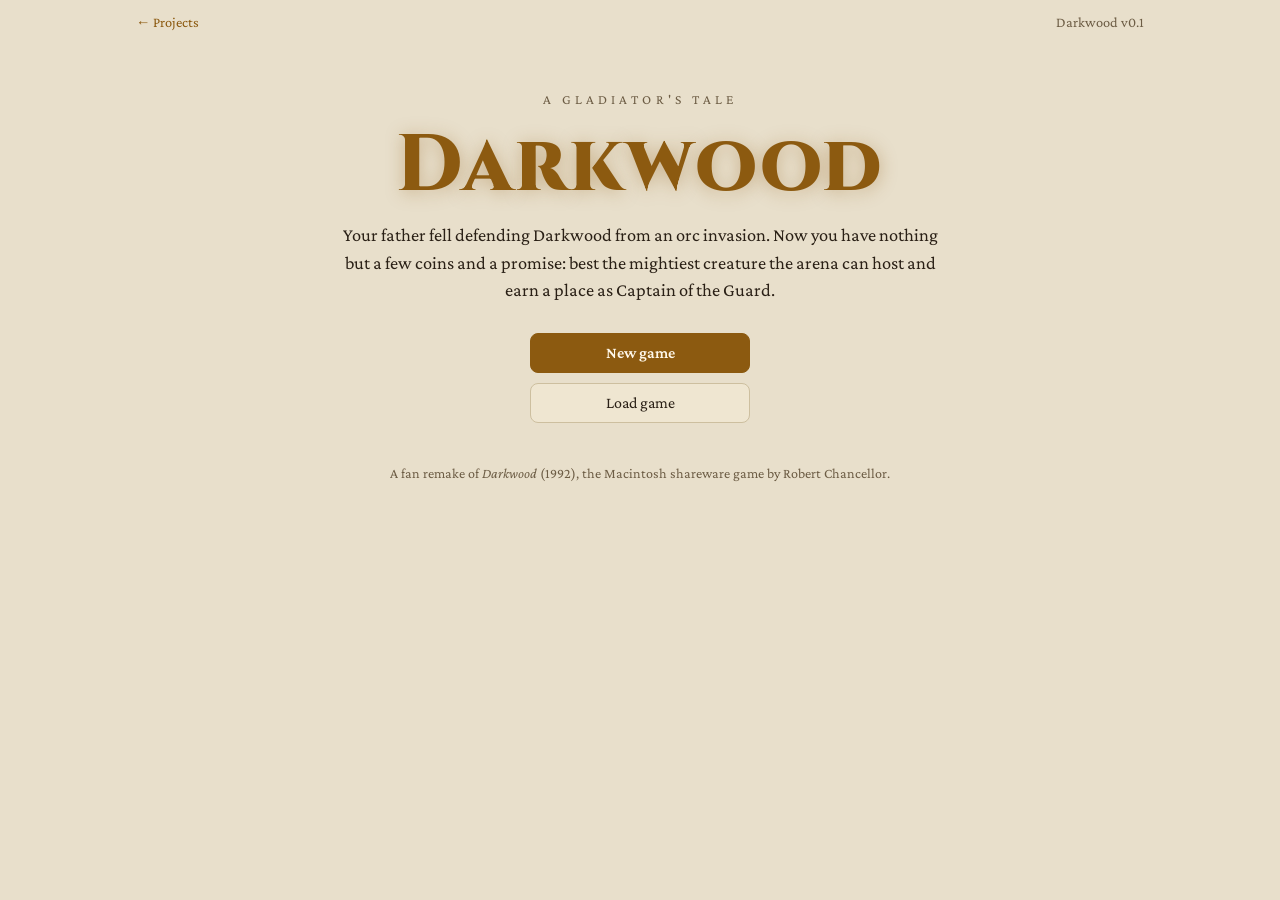
==== Darkwood/index.html @ b0daf38e "Darkwood clone init" ====
<!doctype html>
<html lang="en">
<head>
<meta charset="utf-8">
<meta name="viewport" content="width=device-width, initial-scale=1">
<title>Darkwood</title>
<meta name="description" content="A browser remake of Darkwood, the 1992 Macintosh gladiator arena game. Fight from giant rats to a red dragon.">
<link rel="icon" href="data:image/svg+xml,<svg xmlns=%22http://www.w3.org/2000/svg%22 viewBox=%220 0 100 100%22><text y=%22.9em%22 font-size=%2290%22>⚔️</text></svg>">
<link rel="preconnect" href="https://fonts.googleapis.com">
<link rel="preconnect" href="https://fonts.gstatic.com" crossorigin>
<link href="https://fonts.googleapis.com/css2?family=Cinzel:wght@600;800&family=Crimson+Pro:ital,wght@0,400;0,600;1,400&display=swap" rel="stylesheet">
<link rel="stylesheet" href="css/game.css">
</head>
<body>
<div class="app">
  <header class="topbar">
    <a class="brand" href="../">← Projects</a>
    <span class="version">Darkwood v0.1</span>
  </header>
  <div id="status" class="status" aria-live="polite"></div>
  <div id="flash"></div>
  <main id="screen">
    <noscript><p>Darkwood needs JavaScript to run.</p></noscript>
  </main>
</div>
<script type="module" src="js/main.js"></script>
</body>
</html>
---- Darkwood/css/game.css ----
/* Darkwood: torchlit stone and parchment. Dark by default, with a light
   "parchment" theme for people whose system prefers light. */

:root {
  --bg: #14110e;
  --panel: #201b16;
  --panel-2: #2a231c;
  --ink: #eadfc8;
  --muted: #a8987c;
  --line: #3d3328;
  --accent: #d9a441;
  --accent-ink: #1b1408;
  --good: #6fbf5f;
  --warn: #e0a43a;
  --bad: #e0574a;
  --magic: #9fb7ff;
  --radius: 8px;
  --font: "Crimson Pro", Georgia, "Times New Roman", serif;
  --display: "Cinzel", "Trajan Pro", Georgia, serif;
  color-scheme: dark;
}
@media (prefers-color-scheme: light) {
  :root:not([data-theme="dark"]) {
    --bg: #e8dfcb;
    --panel: #f6f0e1;
    --panel-2: #efe6d1;
    --ink: #2a2016;
    --muted: #6d5d45;
    --line: #cdbf9f;
    --accent: #8c5a10;
    --accent-ink: #fff8ea;
    --good: #2f7d22;
    --warn: #9a6200;
    --bad: #b02a1e;
    --magic: #2f4fb0;
    color-scheme: light;
  }
}

* { box-sizing: border-box; }
html { -webkit-text-size-adjust: 100%; }
body {
  margin: 0;
  background: var(--bg);
  color: var(--ink);
  font-family: var(--font);
  font-size: 18px;
  line-height: 1.5;
}
.app { max-width: 1040px; margin: 0 auto; padding: 12px 16px 48px; }

h1, h2, h3 { font-family: var(--display); font-weight: 800; letter-spacing: 0.02em; line-height: 1.2; }
h2 { font-size: 1.5rem; margin: 18px 0 8px; }
h3 { font-size: 1.05rem; margin: 0 0 10px; }
p { margin: 8px 0; }
a { color: var(--accent); }
.muted { color: var(--muted); }
.small { font-size: 0.88rem; }
.magic { color: var(--magic); }
.warn-text { color: var(--warn); }
:focus-visible { outline: 3px solid var(--accent); outline-offset: 2px; }

/* ---- Top bar and status ---- */
.topbar { display: flex; justify-content: space-between; align-items: center; font-size: 0.9rem; color: var(--muted); }
.brand { text-decoration: none; }
.status {
  margin-top: 10px;
  background: var(--panel);
  border: 1px solid var(--line);
  border-radius: var(--radius);
  padding: 10px 14px;
}
.status:empty { display: none; }
.status-name { font-family: var(--display); }
.status-grid { display: flex; flex-wrap: wrap; gap: 4px 22px; margin: 6px 0 0; }
.status-grid div { min-width: 0; }
.status-grid dt { font-size: 0.75rem; text-transform: uppercase; letter-spacing: 0.06em; color: var(--muted); }
.status-grid dd { margin: 0; font-weight: 600; font-variant-numeric: tabular-nums; }
.status-grid .hp { min-width: 140px; }

/* ---- Bars ---- */
.bar { height: 10px; background: var(--panel-2); border: 1px solid var(--line); border-radius: 99px; overflow: hidden; margin-top: 4px; }
.bar span { display: block; height: 100%; background: var(--good); transition: width 0.25s ease; }
.bar.warn span { background: var(--warn); }
.bar.bad span { background: var(--bad); }

/* ---- Messages ---- */
.flash { margin: 10px 0 0; padding: 8px 12px; border-radius: var(--radius); border: 1px solid var(--line); background: var(--panel-2); }
.flash.ok { border-color: color-mix(in srgb, var(--good) 50%, var(--line)); }
.flash.err { border-color: var(--bad); color: var(--bad); }

/* ---- Buttons ---- */
button, .button-like {
  font: inherit;
  font-size: 1rem;
  color: var(--ink);
  background: var(--panel-2);
  border: 1px solid var(--line);
  border-radius: var(--radius);
  padding: 7px 14px;
  cursor: pointer;
  display: inline-flex;
  align-items: center;
  gap: 6px;
}
button:hover:not(:disabled), .button-like:hover { border-color: var(--accent); }
button:disabled { opacity: 0.45; cursor: not-allowed; }
button.primary { background: var(--accent); color: var(--accent-ink); border-color: var(--accent); font-weight: 600; }
button.ghost { background: transparent; }
button.small { padding: 3px 10px; font-size: 0.9rem; }
button.link { background: none; border: none; padding: 0 4px; color: var(--muted); text-decoration: underline; }
button.link.on { color: var(--accent); font-weight: 600; text-decoration: none; }

.row { display: flex; flex-wrap: wrap; gap: 10px; align-items: center; margin: 14px 0; }
.row.end { justify-content: flex-end; }
.row.center, .center { justify-content: center; text-align: center; }

/* ---- Panels and layout ---- */
.panel {
  background: var(--panel);
  border: 1px solid var(--line);
  border-radius: var(--radius);
  padding: 14px 16px;
  margin: 12px 0;
  min-width: 0;
}
.panel.narrow { max-width: 560px; margin-left: auto; margin-right: auto; }
.cols { display: grid; grid-template-columns: repeat(auto-fit, minmax(300px, 1fr)); gap: 0 16px; }
.arena-cols { grid-template-columns: minmax(0, 1fr) minmax(0, 1.1fr); }
@media (max-width: 720px) { .arena-cols { grid-template-columns: 1fr; } }

/* ---- Tables ---- */
.table-wrap { overflow-x: auto; }
table { width: 100%; border-collapse: collapse; }
th, td { text-align: left; padding: 6px 8px; border-bottom: 1px solid var(--line); vertical-align: middle; }
thead th { font-size: 0.78rem; text-transform: uppercase; letter-spacing: 0.06em; color: var(--muted); font-weight: 600; }
.num { text-align: right; font-variant-numeric: tabular-nums; white-space: nowrap; }
td.act { text-align: right; white-space: nowrap; }
td.act button + button { margin-left: 6px; }
tr.equipped td { background: color-mix(in srgb, var(--accent) 8%, transparent); }
.stats .stat { font-size: 1.25rem; font-weight: 600; width: 3em; }
.tag { font-size: 0.75rem; text-transform: uppercase; letter-spacing: 0.06em; color: var(--accent); border: 1px solid currentColor; border-radius: 99px; padding: 0 7px; }
.tag.bad { color: var(--bad); display: inline-block; }

.foes tbody tr { cursor: pointer; }
.foes tbody tr:hover td { background: var(--panel-2); }
.foes tr.selected td { background: color-mix(in srgb, var(--accent) 16%, transparent); }

/* ---- Lists and facts ---- */
.list { list-style: none; margin: 0; padding: 0; }
.list li { display: flex; justify-content: space-between; align-items: center; gap: 10px; padding: 6px 0; border-bottom: 1px solid var(--line); }
.list li:last-child { border-bottom: none; }
.facts { display: grid; grid-template-columns: repeat(auto-fit, minmax(150px, 1fr)); gap: 6px 16px; margin: 8px 0; }
.facts dt { font-size: 0.75rem; text-transform: uppercase; letter-spacing: 0.06em; color: var(--muted); }
.facts dd { margin: 0; font-weight: 600; }
.facts.compact { grid-template-columns: repeat(3, minmax(0, 1fr)); gap: 4px 10px; }

.field { display: grid; gap: 4px; margin: 10px 0 14px; font-weight: 600; }
.field input { font: inherit; padding: 8px 10px; border-radius: var(--radius); border: 1px solid var(--line); background: var(--panel-2); color: var(--ink); }
.purse { font-size: 1.05rem; }

/* ---- Title ---- */
.title-screen { text-align: center; padding: 48px 0 24px; max-width: 620px; margin: 0 auto; }
.kicker { text-transform: uppercase; letter-spacing: 0.3em; color: var(--muted); font-size: 0.85rem; }
.game-title { font-size: clamp(2.8rem, 12vw, 5rem); margin: 0 0 8px; color: var(--accent); text-shadow: 0 2px 18px color-mix(in srgb, var(--accent) 35%, transparent); }
.lede { font-size: 1.15rem; }
.menu { display: grid; gap: 10px; justify-items: center; margin: 28px 0; }
.menu button { min-width: 220px; justify-content: center; }
.credit { margin-top: 40px; }

/* ---- Town ---- */
.town-map { display: grid; grid-template-columns: repeat(auto-fill, minmax(200px, 1fr)); gap: 12px; margin-top: 14px; }
.place {
  display: grid; gap: 2px; justify-items: start; text-align: left;
  padding: 16px; background: var(--panel); min-height: 120px;
}
.place-icon { font-size: 2rem; line-height: 1; }
.place-name { font-family: var(--display); font-weight: 800; }
.place-desc { color: var(--muted); font-size: 0.92rem; }

/* ---- Arena and combat ---- */
.portrait { font-size: 3.4rem; line-height: 1; margin-bottom: 6px; }
.portrait.big { font-size: 4.5rem; }
.foe-card h3 { font-size: 1.3rem; }

.combatants { display: grid; grid-template-columns: 1fr auto 1fr; gap: 12px; align-items: start; margin-top: 16px; }
.fighter { background: var(--panel); border: 1px solid var(--line); border-radius: var(--radius); padding: 14px; min-width: 0; }
.fighter.monster { text-align: right; }
.fighter.monster .facts dd, .fighter.monster .facts dt { text-align: right; }
.fighter.monster .bar span { margin-left: auto; background: var(--bad); }
.versus { font-family: var(--display); color: var(--muted); align-self: center; font-size: 1.2rem; }
.hp-line { font-variant-numeric: tabular-nums; min-height: 1.4em; }
@media (max-width: 600px) {
  .combatants { grid-template-columns: 1fr; }
  .versus { display: none; }
  .fighter.monster { text-align: left; }
  .fighter.monster .facts dd, .fighter.monster .facts dt { text-align: left; }
  .portrait { font-size: 2.4rem; }
}

.log {
  list-style: none; margin: 14px 0 0; padding: 10px 14px;
  height: 260px; overflow-y: auto;
  background: var(--panel-2); border: 1px solid var(--line); border-radius: var(--radius);
  font-size: 1rem;
}
.log li { padding: 1px 0; }
.log .round { font-family: var(--display); font-size: 0.8rem; letter-spacing: 0.1em; text-transform: uppercase; color: var(--muted); margin-top: 6px; }
.log .good { color: var(--good); }
.log .bad { color: var(--bad); }
.log .warn { color: var(--warn); }
.log .win { color: var(--accent); font-weight: 600; }
.log .sys { font-style: italic; }
.log .muted { color: var(--muted); }
.combat-buttons button { min-width: 120px; justify-content: center; }
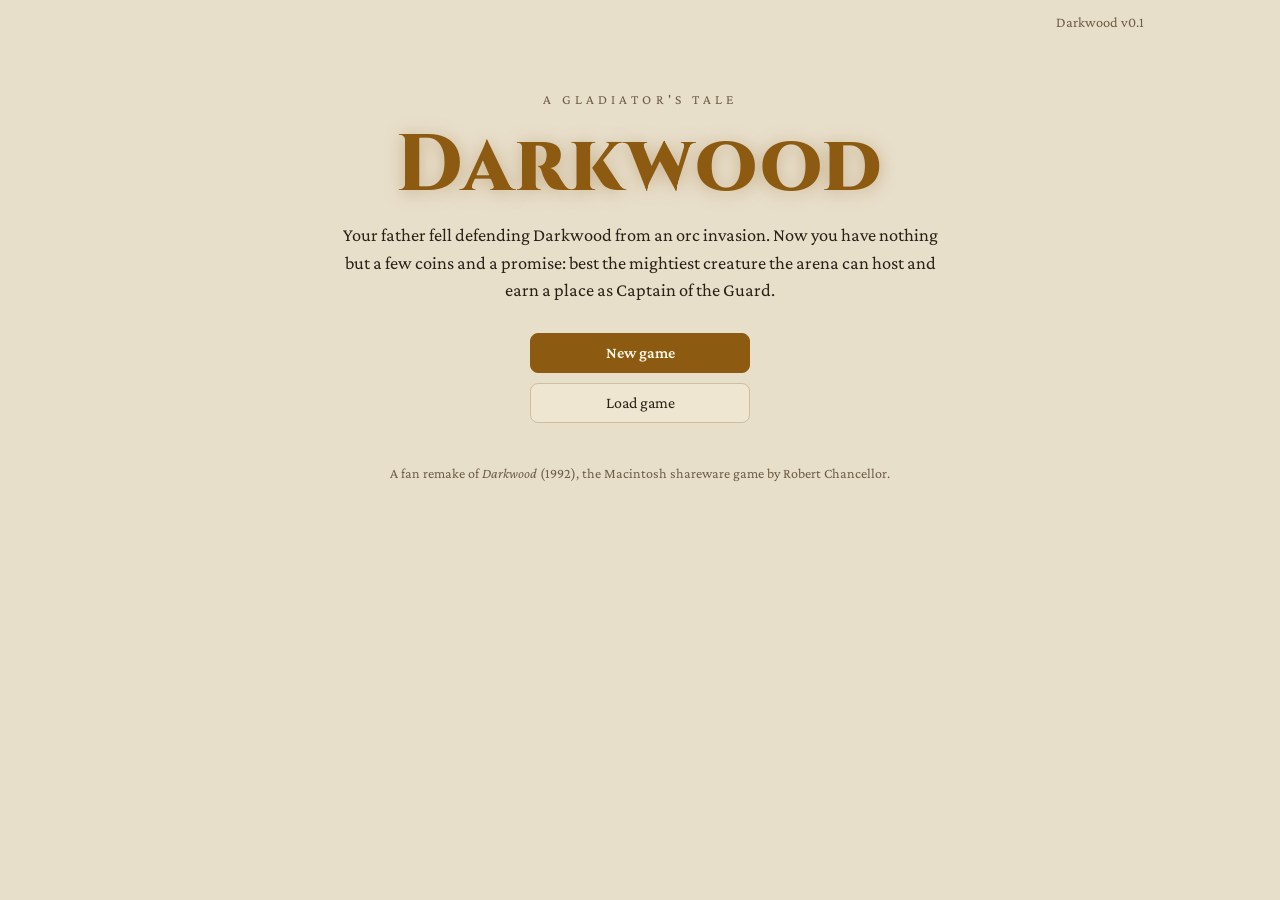
==== commit e070f170: "Remove link to Project page; replace with link back to town" ====
--- a/Darkwood/index.html
+++ b/Darkwood/index.html
@@ -14,7 +14,7 @@
 <body>
 <div class="app">
   <header class="topbar">
-    <a class="brand" href="../">← Projects</a>
+    <nav id="nav" aria-label="Game"></nav>
     <span class="version">Darkwood v0.1</span>
   </header>
   <div id="status" class="status" aria-live="polite"></div>
--- a/Darkwood/css/game.css
+++ b/Darkwood/css/game.css
@@ -62,7 +62,7 @@
 
 /* ---- Top bar and status ---- */
 .topbar { display: flex; justify-content: space-between; align-items: center; font-size: 0.9rem; color: var(--muted); }
-.brand { text-decoration: none; }
+.topbar nav button.link { padding: 0; font-size: 0.95rem; color: var(--accent); }
 .status {
   margin-top: 10px;
   background: var(--panel);
